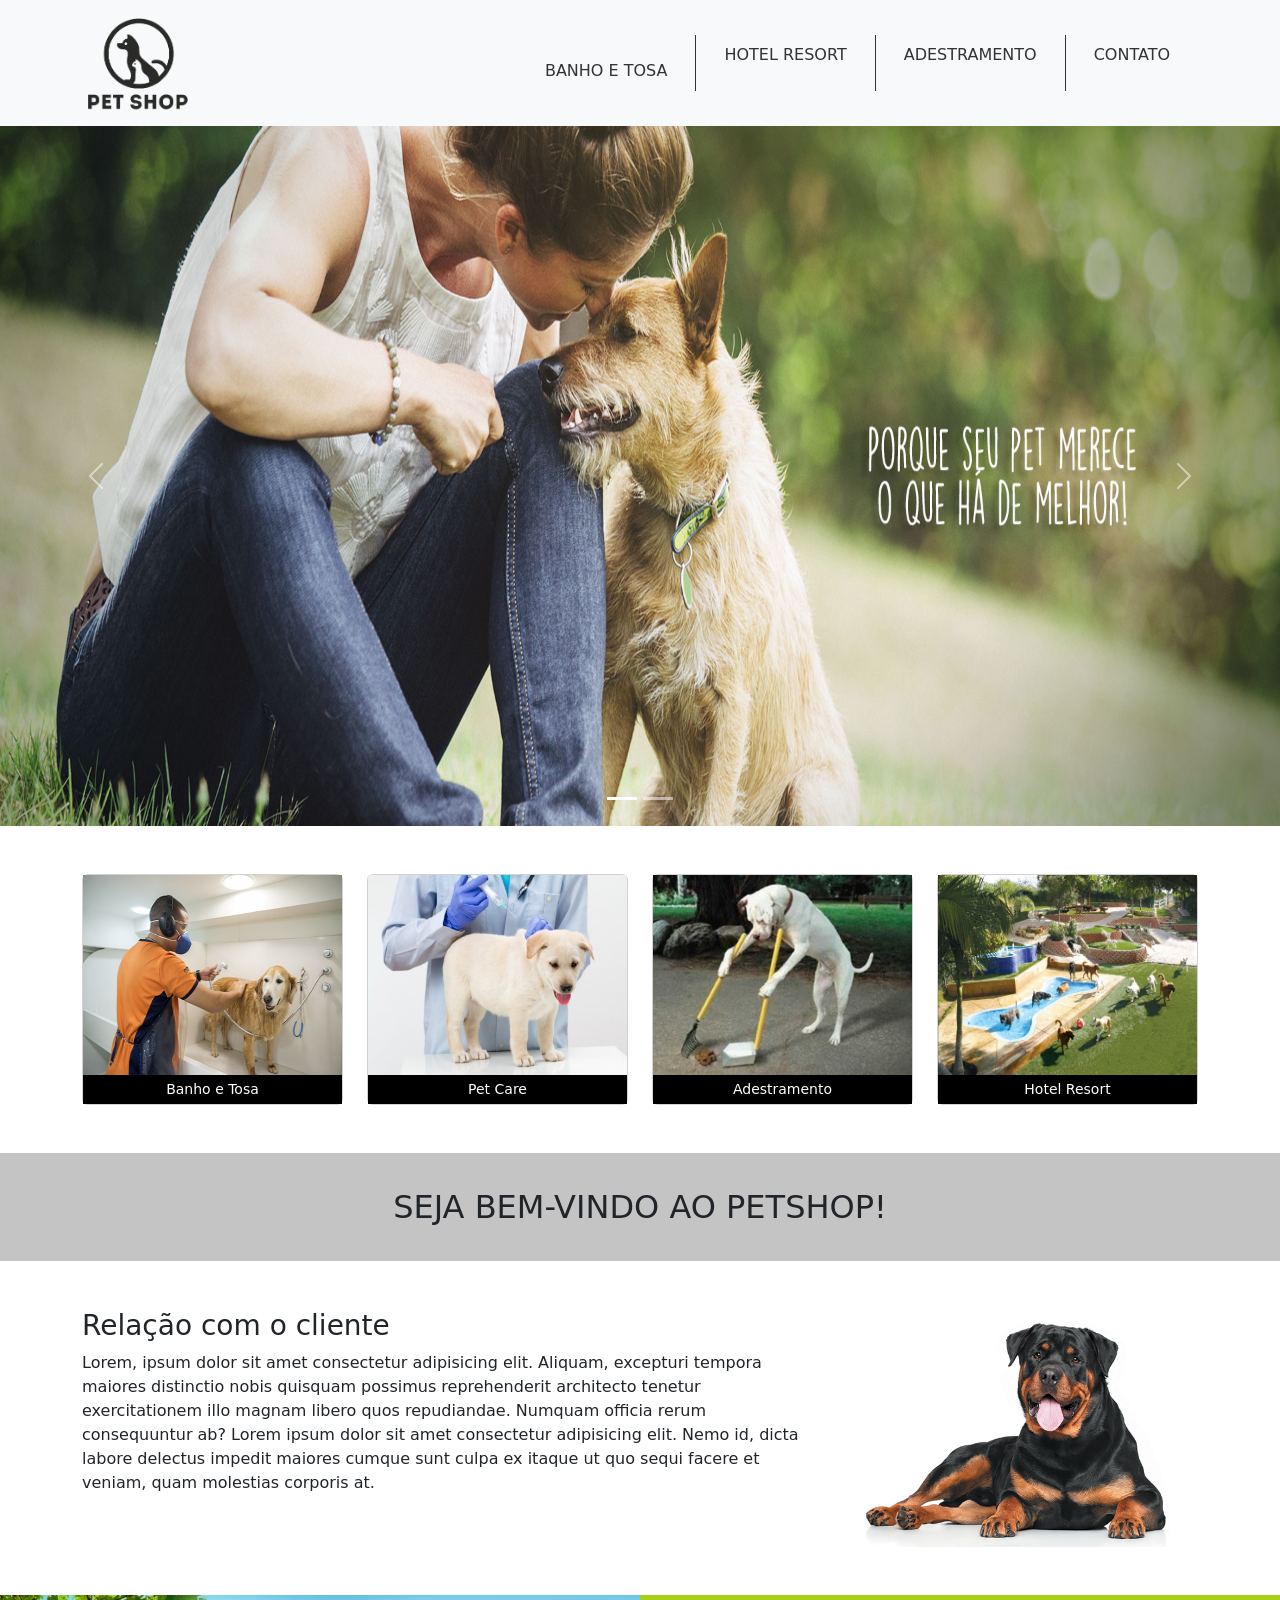
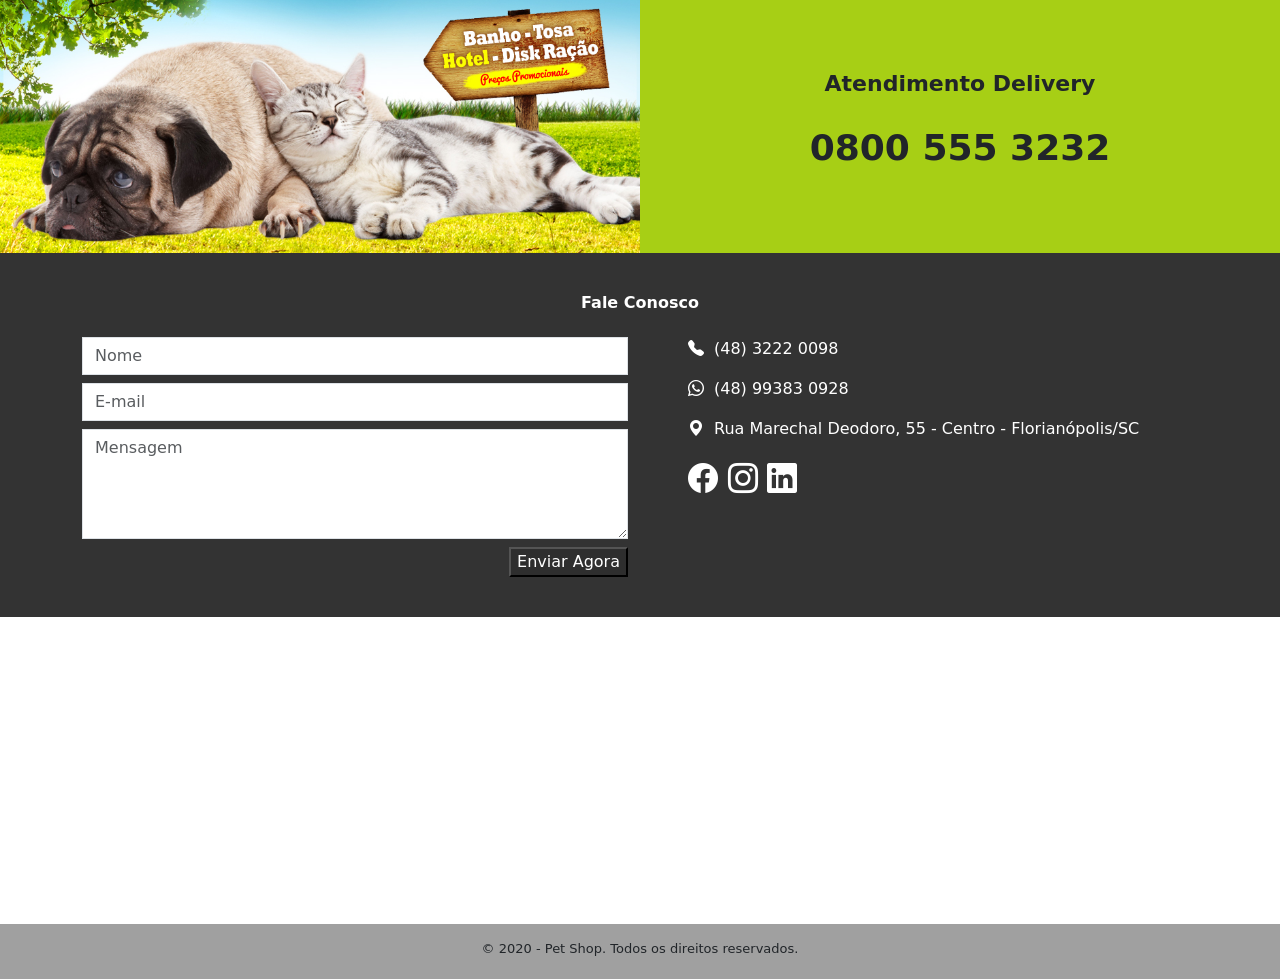
==== index.html @ b641bfb1 "primeiro commit" ====
<!DOCTYPE html>
<html lang="pt-br">

<head>
    <meta charset="UTF-8">
    <meta name="viewport" content="width=device-width, initial-scale=1.0">
    <title>Pet Shop Florianópolis</title>
    <link rel="stylesheet" href="css/bootstrap.css">
    <link rel="stylesheet" href="style.css">
    <link rel="stylesheet" href="https://cdn.jsdelivr.net/npm/bootstrap-icons@1.13.1/font/bootstrap-icons.min.css">
</head>

<body>
    <header>
        <nav class="navbar navbar-expand-lg bg-body-tertiary">
            <div class="container">
                <a class="navbar-brand logo" href="#">
                    <img src="img/pet-shop-logo.png" alt="Pet Shop Logo">
                </a>
                <button class="navbar-toggler" type="button" data-bs-toggle="collapse" data-bs-target="#navbarNav"
                    aria-controls="navbarNav" aria-expanded="false" aria-label="Toggle navigation">
                    <span class="navbar-toggler-icon"></span>
                </button>
                <div class="collapse navbar-collapse" id="navbarNav">
                    <ul class="navbar-nav ms-auto">
                        <li class="nav-item">
                            <a class="nav-link active" aria-current="page" href="index.html
                            >Home</a>
                        </li>
                        <li class="nav-item">
                            <a class="nav-link" href="banhotosa.html">Banho e Tosa</a>
                        </li>
                        <li class="nav-item">
                            <a class="nav-link" href="#">Hotel Resort</a>
                        </li>
                        <li class="nav-item">
                            <a class="nav-link" href="#">Adestramento</a>
                        </li>
                        <li class="nav-item">
                            <a class="nav-link" href="#contato">Contato</a>
                        </li>
                    </ul>
                </div>
            </div>
        </nav>
    </header>

    <main>
        <div id="carouselExampleIndicators" class="carousel slide">
            <div class="carousel-indicators">
                <button type="button" data-bs-target="#carouselExampleIndicators" data-bs-slide-to="0" class="active"
                    aria-current="true" aria-label="Slide 1"></button>
                <button type="button" data-bs-target="#carouselExampleIndicators" data-bs-slide-to="1"
                    aria-label="Slide 2"></button>

            </div>
            <div class="carousel-inner">
                <div class="carousel-item active">
                    <img src="img/Banner-01.jpg" class="d-block w-100" alt="Banner 1 Pet Shop">
                </div>
                <div class="carousel-item">
                    <img src="img/banner.jpg" class="d-block w-100" alt="Banner 2 Pet Shop">
                </div>
            </div>
            <button class="carousel-control-prev" type="button" data-bs-target="#carouselExampleIndicators"
                data-bs-slide="prev">
                <span class="carousel-control-prev-icon" aria-hidden="true"></span>
                <span class="visually-hidden">Previous</span>
            </button>
            <button class="carousel-control-next" type="button" data-bs-target="#carouselExampleIndicators"
                data-bs-slide="next">
                <span class="carousel-control-next-icon" aria-hidden="true"></span>
                <span class="visually-hidden">Next</span>
            </button>
        </div>

        <div class="container my-5 coluna">
            <div class="row">
                <div class="col-lg-3 col-md-6 col-sm-12">
                    <div class="card">
                        <img src="img/banho-tosa.jpg" alt="Banho e Tosa" class="img-fluid">
                        <p>Banho e Tosa</p>
                    </div>
                </div>
                <div class="col-lg-3 col-md-6 col-sm-12">
                    <div class="card">
                        <img src="img/vacina-cachorro.jpg" alt="Pet Care" class="img-fluid">
                        <p>Pet Care</p>
                    </div>
                </div>
                <div class="col-lg-3 col-md-6 col-sm-12">
                    <div class="card">
                        <img src="img/adestramento.jpg" alt="Adestramento" class="img-fluid">
                        <p>Adestramento</p>
                    </div>
                </div>
                <div class="col-lg-3 col-md-6 col-sm-12">
                    <div class="card">
                        <img src="img/hotel-para-cachorros.jpg" alt="Hotel Resort" class="img-fluid">
                        <p>Hotel Resort</p>
                    </div>
                </div>
            </div>
        </div>

        <h2 class="subtitulo">SEJA BEM-VINDO AO PETSHOP!</h2>

        <div class="container my-5">
            <div class="row">

                <div class="col-lg-8">
                    <h3>Relação com o cliente</h3>
                    <p>Lorem, ipsum dolor sit amet consectetur adipisicing elit. Aliquam, excepturi tempora maiores
                        distinctio nobis quisquam possimus reprehenderit architecto tenetur exercitationem illo magnam
                        libero quos repudiandae. Numquam officia rerum consequuntur ab? Lorem ipsum dolor sit amet
                        consectetur adipisicing elit. Nemo id, dicta labore delectus impedit maiores cumque sunt culpa
                        ex itaque ut quo sequi facere et veniam, quam molestias corporis at.</p>
                </div>

                <div class="col-lg-4">
                    <img src="img/rottweiller.jpg" alt="Rottweiller" class="img-fluid">
                </div>

            </div>
        </div>

        <div class="row g-0">

            <div class="col-lg-6">
                <img src="img/banner.jpg" alt="Atendimento Delivery" class="w-100">
            </div>

            
            <div class="col-lg-6 banner-delivery">
                <h4>Atendimento Delivery</h4>
                <h2>0800 555 3232</h2>
            </div>

        </div>

        <section class="fale-conosco" id="contato">
            <div class="container">
                <h6 class="text-center text-white mb-4"><strong>Fale Conosco</strong></h6>
                <div class="row">
                    <div class="col-lg-6">
                        <input type="text" class="form-control mb-2" placeholder="Nome">
                        <input type="email" class="form-control mb-2" placeholder="E-mail">
                        <textarea class="form-control mb-2" rows="4" placeholder="Mensagem"></textarea>
                        <div class="text-end">
                            <button class="botao">Enviar Agora</button>
                        </div>
                    </div>
                    <div class="col-lg-6 text-white ps-5">
                        <p><i class="bi bi-telephone-fill iconcima"></i>(48) 3222 0098</p>
                        <p><i class="bi bi-whatsapp iconcima"></i>(48) 99383 0928</p>
                        <p><i class="bi bi-geo-alt-fill iconcima"></i>Rua Marechal Deodoro, 55 - Centro -
                            Florianópolis/SC</p>
                        <div class="iconbaixo">
                            <i class="bi bi-facebook"></i>
                            <i class="bi bi-instagram"></i>
                            <i class="bi bi-linkedin"></i>
                        </div>
                    </div>




                </div>
            </div>
        </section>

        <iframe
            src="https://www.google.com/maps/embed?pb=!1m18!1m12!1m3!1d3528.813247201992!2d-50.33095382474219!3d-27.815518776120726!2m3!1f0!2f0!3f0!3m2!1i1024!2i768!4f13.1!3m3!1m2!1s0x94e01f48d6eadb99%3A0x45da5654ccfae84b!2sR.%20Mal.%20Deodoro%2C%2055%20-%20Centro%2C%20Lages%20-%20SC%2C%2088501-000!5e0!3m2!1spt-BR!2sbr!4v1773187754636!5m2!1spt-BR!2sbr"
            width="100%" height="300" style="border:0;" allowfullscreen="" loading="lazy"
            referrerpolicy="no-referrer-when-downgrade"></iframe>

        <footer>
            <p>
                &copy; 2020 - Pet Shop. Todos os direitos reservados.
            </p>
        </footer>

    </main>

    <script src="js/bootstrap.js"></script>
</body>

</html>
---- style.css ----
.logo img {
    height: 100px;
}

.nav-item {
    border-left: 1px solid #333;
    padding: 0 20px;
}

.nav-item:first-child {
    border-left: 0;
}

.nav-item:hover {
    opacity: .5;
}

.nav-link {
    text-transform: uppercase;
    color: #333 !important;
    transition: .5s;
}

.carousel-item img {
    height: 700px;
}

@media(max-width:1024px) {
    .carousel-item img {
        height: 400px;
    }

    .coluna img {
        margin: 10px 0;
    }
}

@media(max-width:500px) {
    .carousel-item img {
        height: 300px;
        object-fit: cover;
    }
}

.card img{
    height: 200px;
}

.card p {
    background-color: #000;
    color: #fff;
    text-align: center;
    padding: 4px;
    font-size: 14px;
    margin: 0;
}

.subtitulo{
    background-color: #c4c4c4;
    text-align: center;
    padding: 35px 0;
}

.banner-delivery {
    background-color: #a7cf15;
    display: flex;
    flex-direction: column;
    justify-content: center;
    align-items: center;
}

.banner-delivery h4 {
    font-weight: bold;
    font-size: 22px;
}

.banner-delivery h2 {
    font-weight: bold;
    font-size: 36px;
    margin-top: 20px;
}

.fale-conosco {
    background-color: #333;
    padding: 40px 0;
}

.form-control {
    border-radius: 0;
}

.botao{
    background-color: #2e2e2e;
    color: #fff;
}

footer{
    background-color: rgb(160, 160, 160);
    display: flex;
    justify-content: center;
}

footer p{
    font-size: 13px;
    padding: 15px 0 5px 0;
}

.iconcima{
    padding-right: 10px;
}

.iconbaixo{
    font-size: 30px;
    color: white;
}
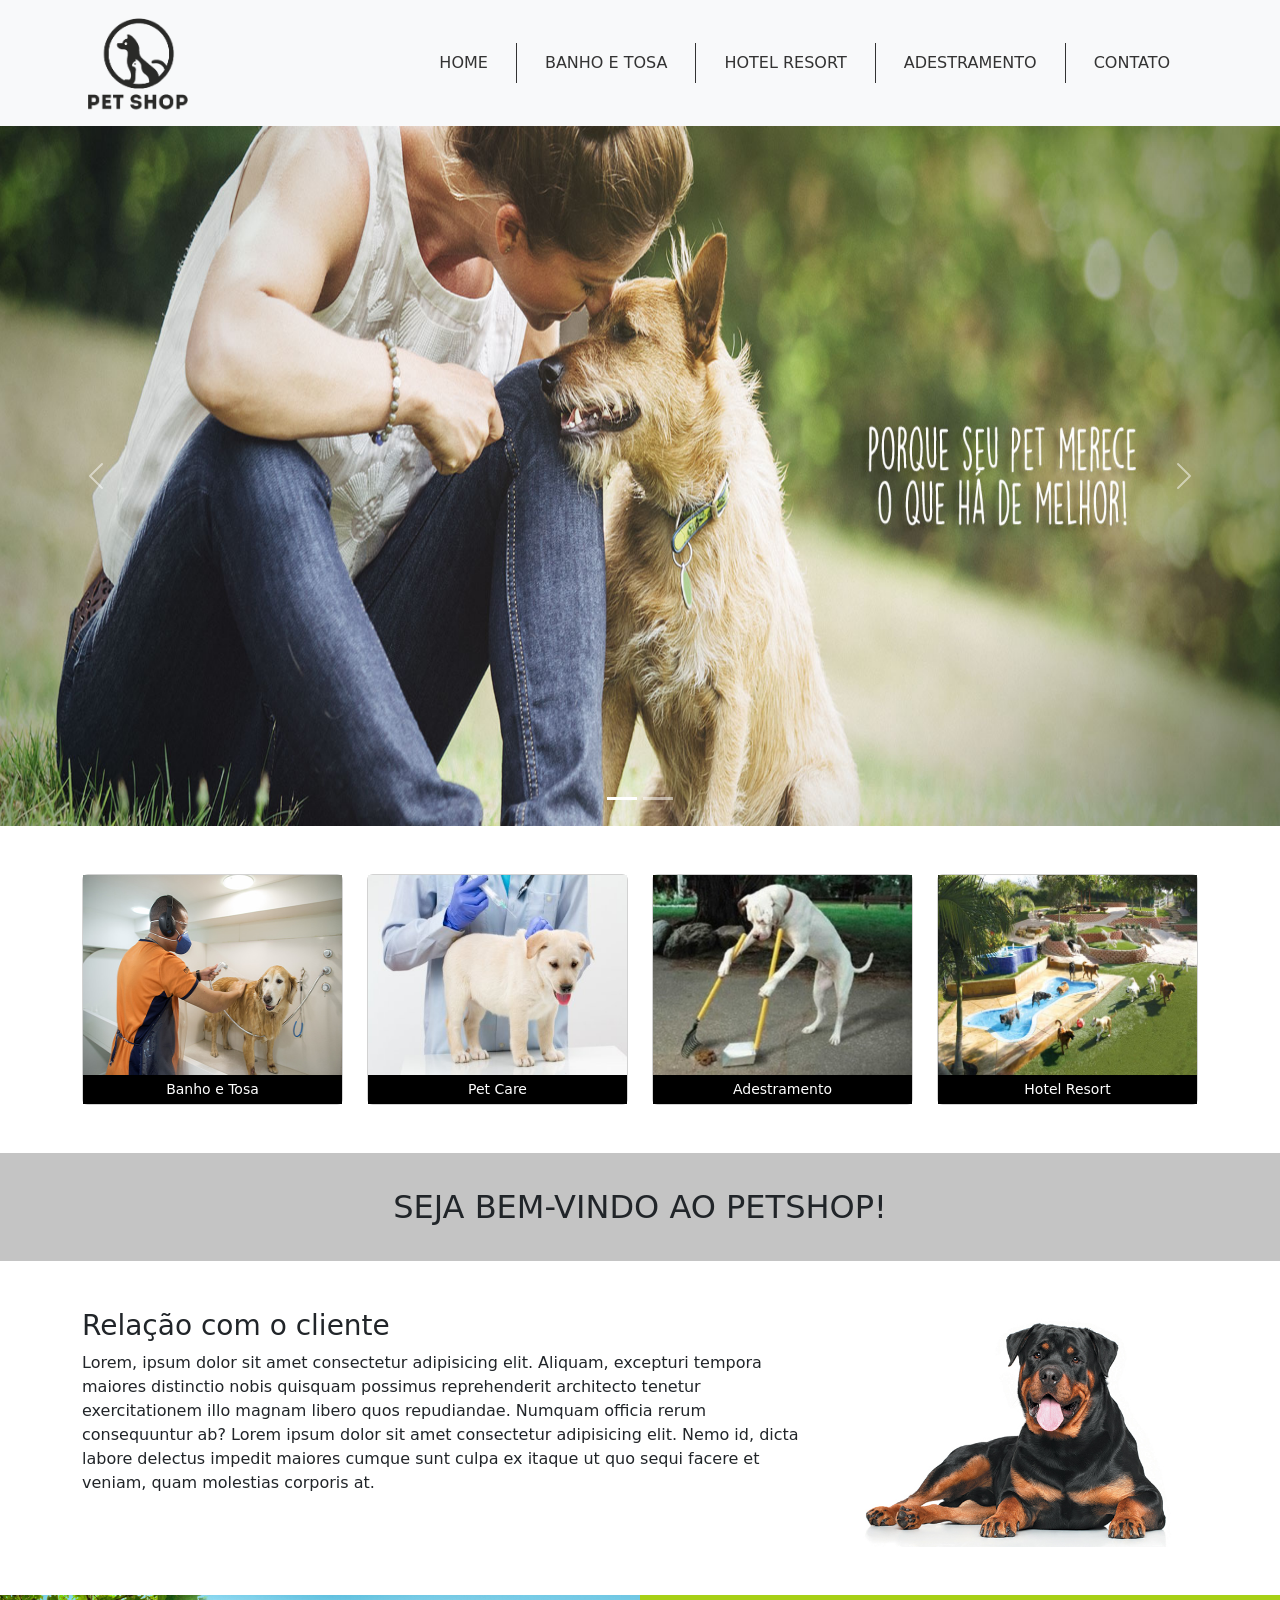
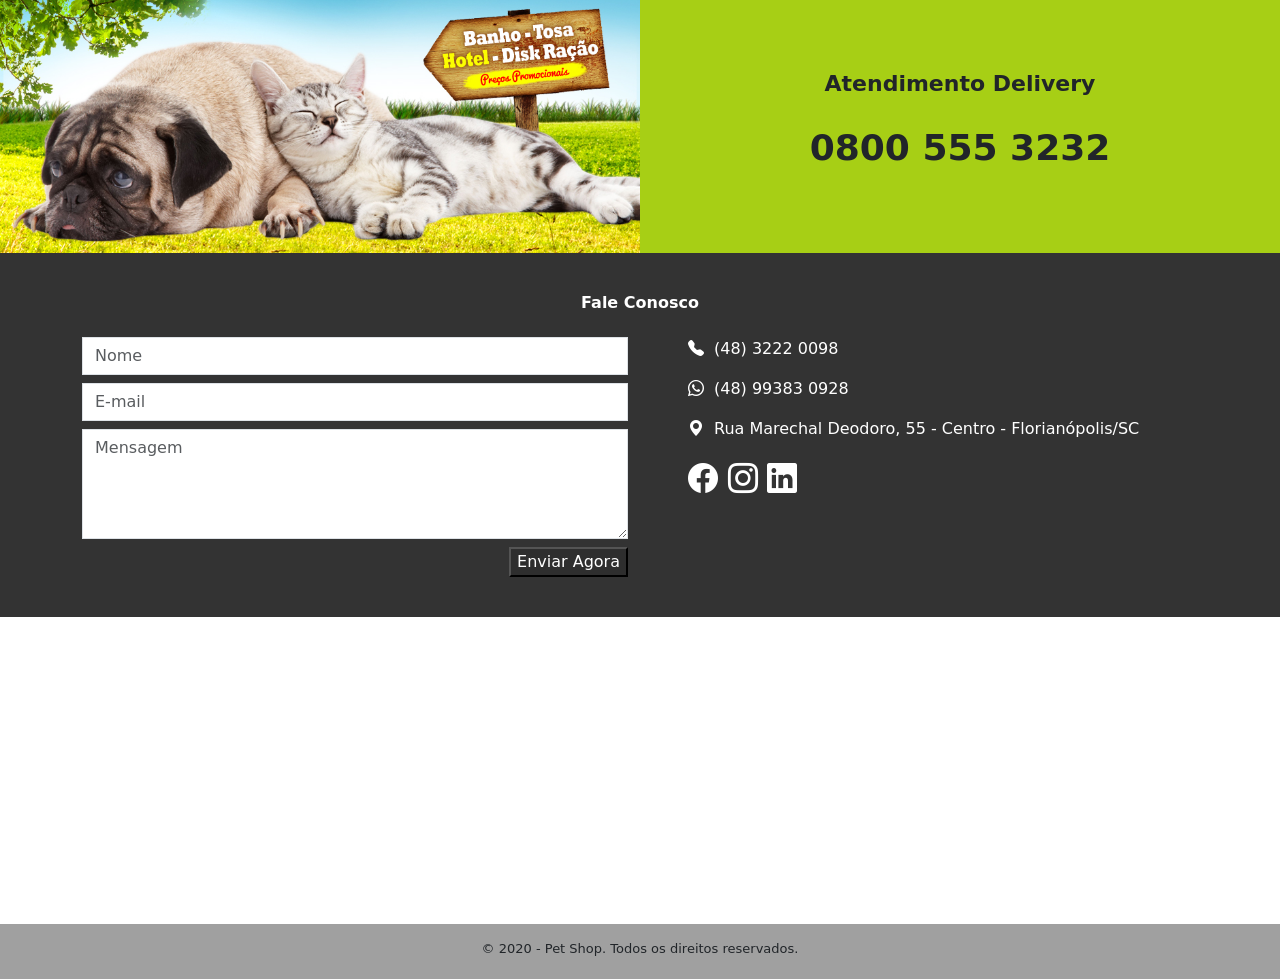
==== commit 4bfb1727: "adição banhotosa/adestramento" ====
--- a/index.html
+++ b/index.html
@@ -24,8 +24,7 @@
                 <div class="collapse navbar-collapse" id="navbarNav">
                     <ul class="navbar-nav ms-auto">
                         <li class="nav-item">
-                            <a class="nav-link active" aria-current="page" href="index.html
-                            >Home</a>
+                            <a class="nav-link active" aria-current="page" href="index.html">Home</a>
                         </li>
                         <li class="nav-item">
                             <a class="nav-link" href="banhotosa.html">Banho e Tosa</a>
@@ -34,7 +33,7 @@
                             <a class="nav-link" href="#">Hotel Resort</a>
                         </li>
                         <li class="nav-item">
-                            <a class="nav-link" href="#">Adestramento</a>
+                            <a class="nav-link" href="adestramento.html">Adestramento</a>
                         </li>
                         <li class="nav-item">
                             <a class="nav-link" href="#contato">Contato</a>
--- a/style.css
+++ b/style.css
@@ -112,4 +112,106 @@
 .iconbaixo{
     font-size: 30px;
     color: white;
+}
+
+/* a partir daq é banho e tosa */
+
+.titulo-pagina {
+    background-color: #333;
+    color: #fff;
+    padding: 15px 20px;
+    width: 30em;
+    height: 55px;
+    margin-top: 15px;
+
+}
+
+.titulo-pagina h2 {
+    font-size: 22px;
+    font-weight: bold;
+}
+
+.botao-saiba {
+    background-color: #333;
+    color: #fff;
+    padding: 10px 25px;
+    border-radius: 10px;
+    width: 13em;
+}
+
+.secao-petcare {
+    background-color: #e8e8e8;
+    padding: 50px 0;
+    text-align: center;
+}
+
+.secao-petcare h2 {
+    font-weight: bold;
+    font-size: 3rem;
+}
+
+.descricaoBanho{
+    font-size: 15px;
+}
+
+.descricaoPetcare{
+    font-size: 15px;
+}
+
+.descricaoPetcare button{
+    width: 17em;
+   
+}
+
+/* a partir daq é pro adestramento */
+.banner-adestramento img {
+    height: 100%;
+}
+
+.fileiraCao {
+    padding: 2em 12em;
+}
+
+.fileiraCao img {
+    height: 130px;
+    object-fit: cover;
+    width: 100%;
+}
+
+.accordion-button {
+    background-color: #f0f0f0;
+    color: #333;
+    padding: 8px 15px;
+}
+
+.accordion-button:not(.collapsed) {
+    background-color: #666;
+    color: #fff;
+    box-shadow: none;
+}
+
+.accordion-button:focus {
+    box-shadow: none;
+}
+
+.accordion-item {
+    border-radius: 0 !important;
+}
+
+.accordion-button {
+    border-radius: 0 !important;
+}
+
+.accordion-body {
+    padding-bottom: 60px;
+}
+
+.accordion-button {
+    flex-direction: row-reverse;
+    justify-content: flex-end;
+    gap: 10px;
+}
+
+.accordion-button::after {
+    margin: 0;
 }
